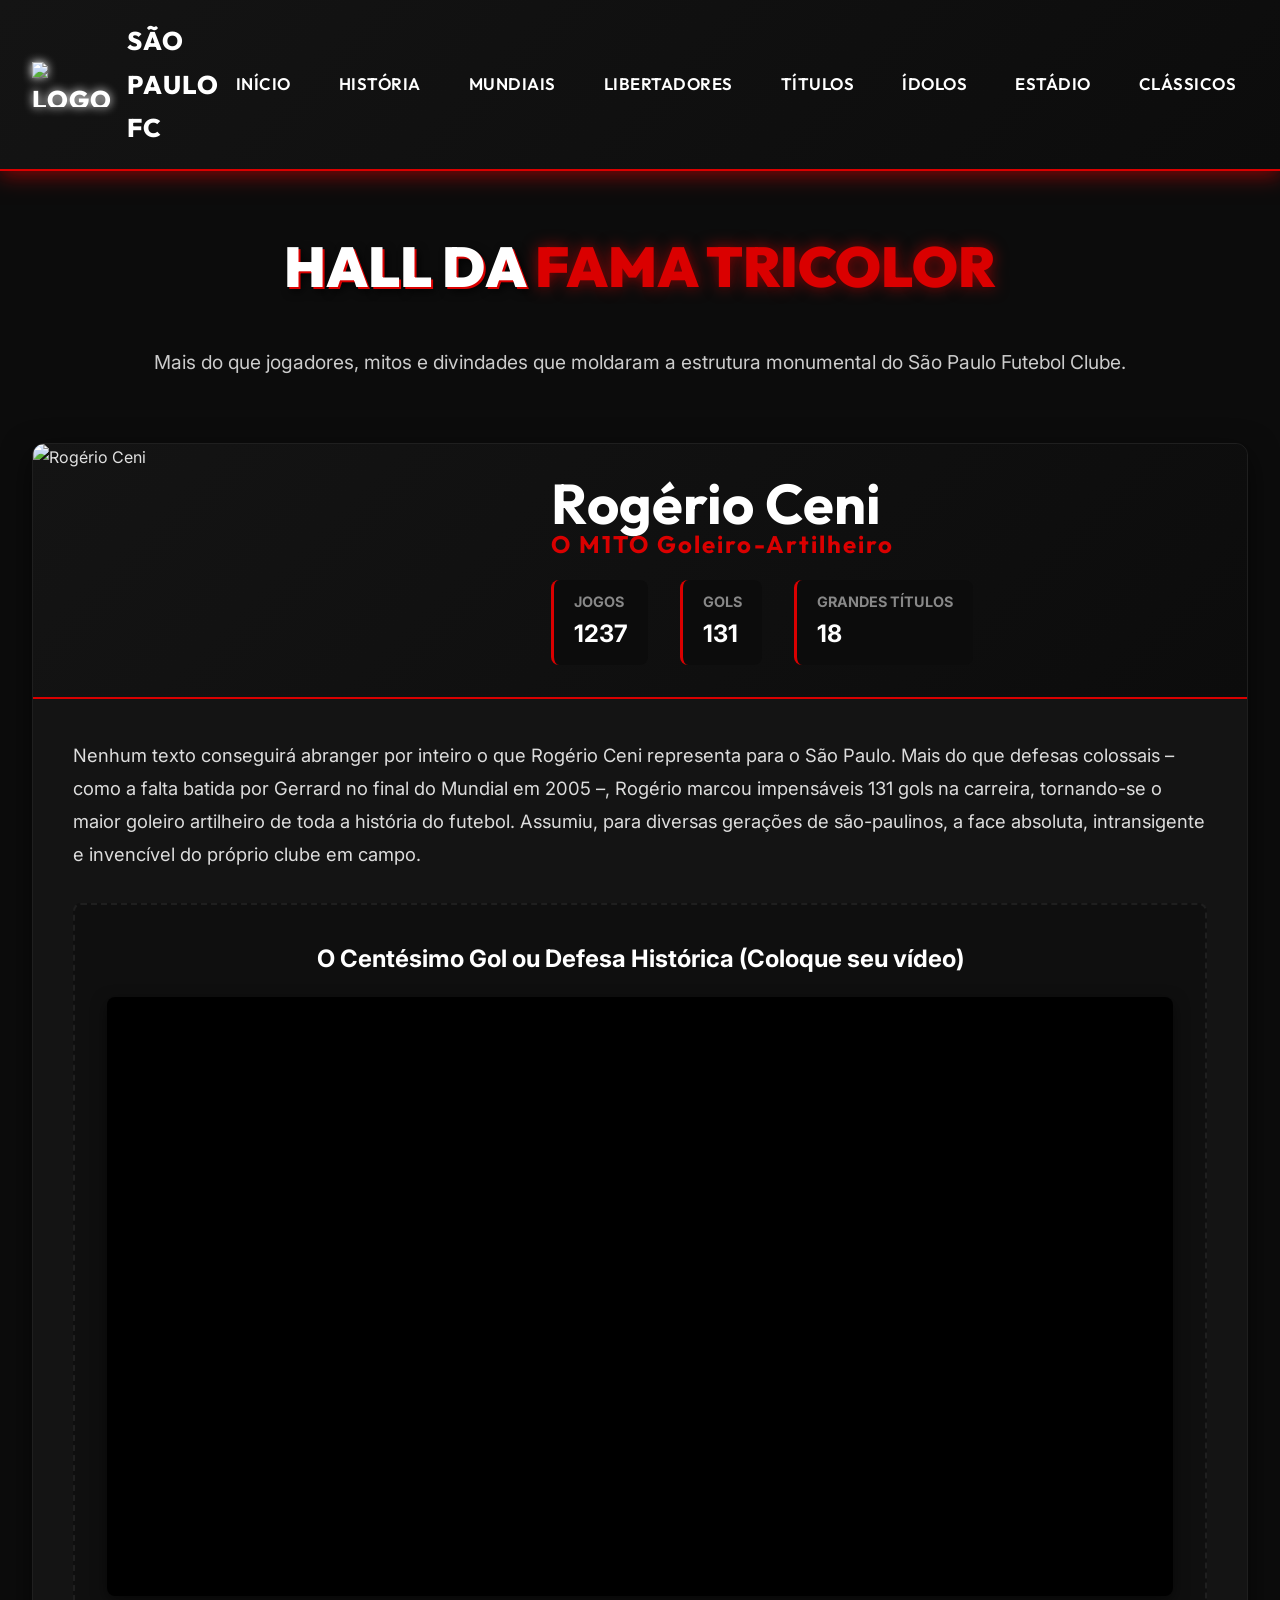
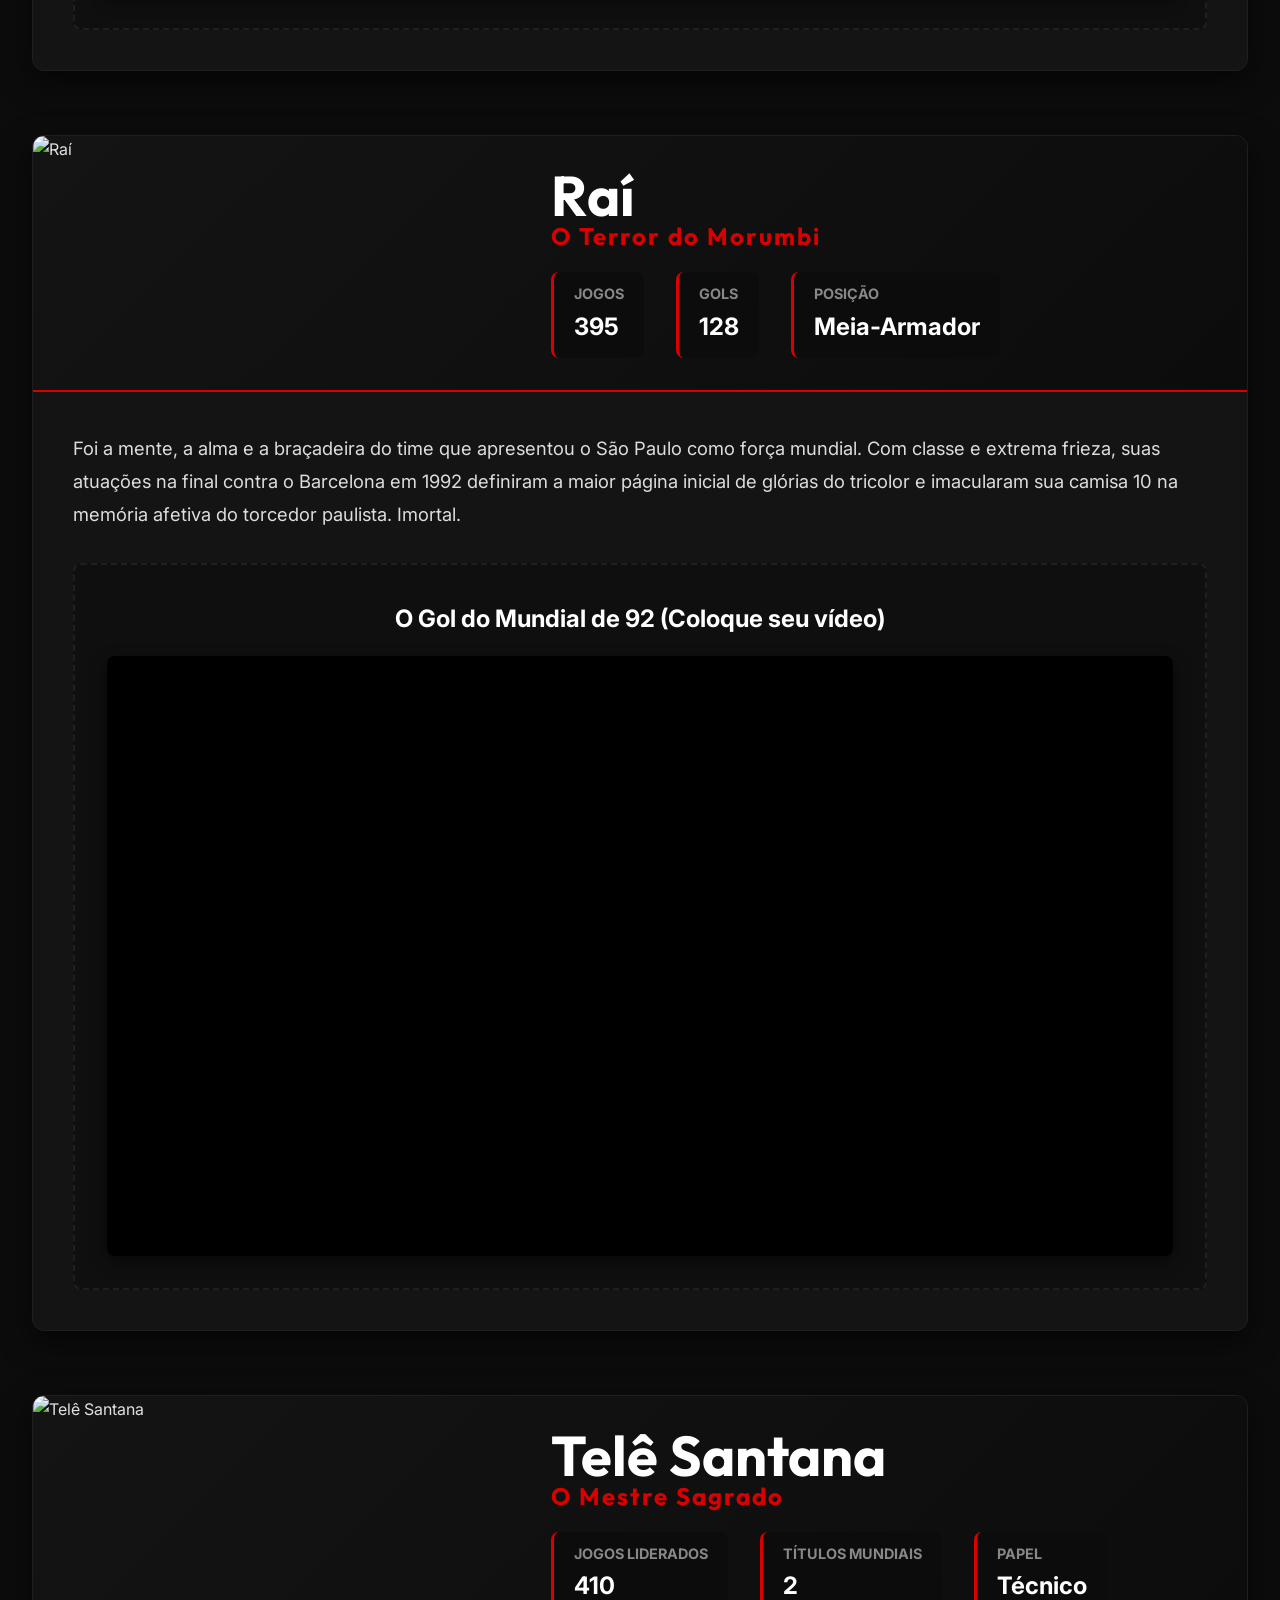
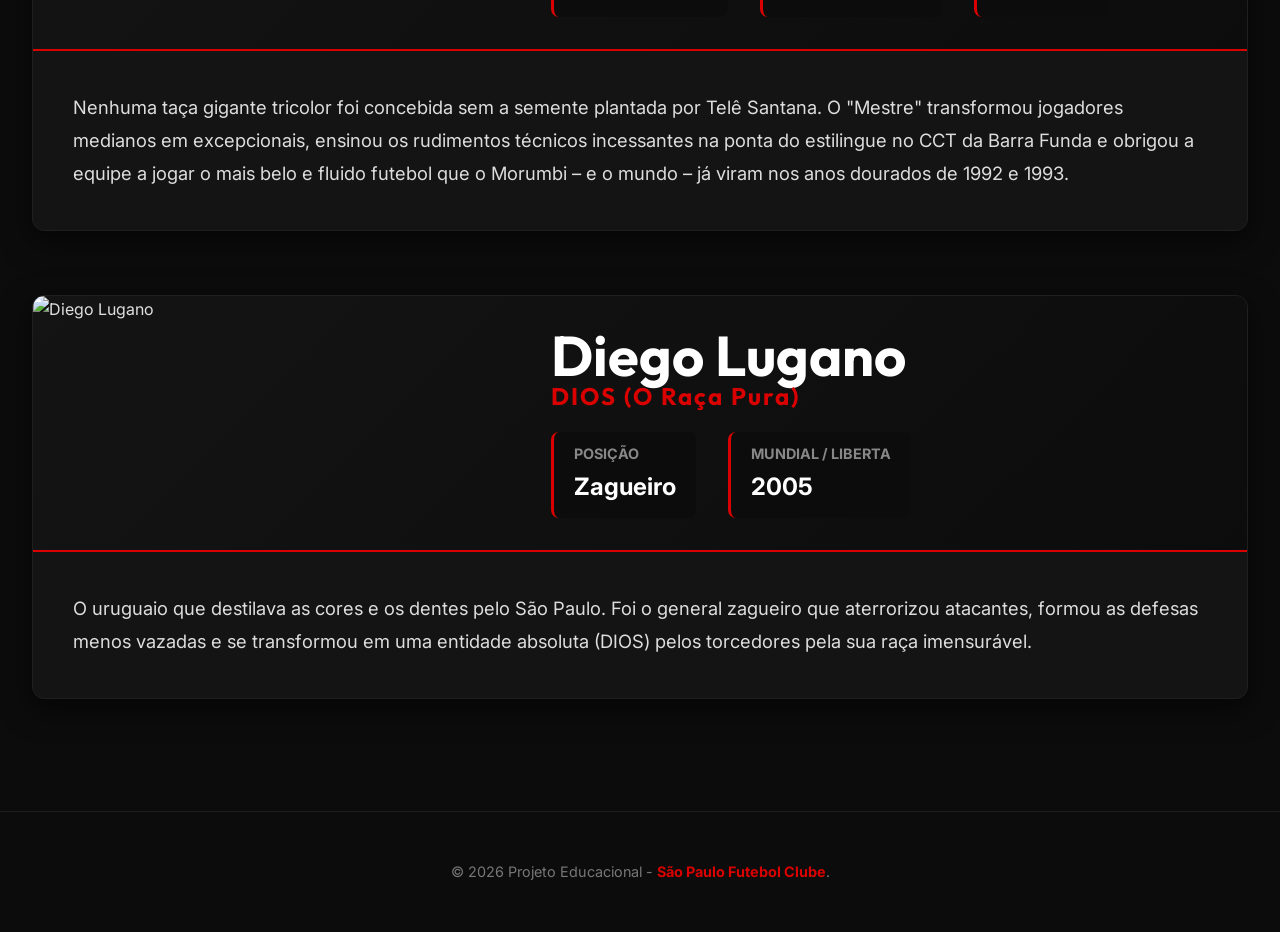
==== idolos.html @ 407df633 "são paulo" ====
<!DOCTYPE html>
<html lang="pt-BR">
<head>
    <meta charset="UTF-8">
    <meta name="viewport" content="width=device-width, initial-scale=1.0">
    <title>Ídolos - São Paulo FC</title>
    <link href="https://fonts.googleapis.com/css2?family=Outfit:wght@300;400;600;800;900&family=Inter:wght@400;500;700&display=swap" rel="stylesheet">
    <link rel="stylesheet" href="style.css">
    <style>
        .idol-profile { display: flex; flex-direction: column; background: var(--spfc-dark); border-radius: 12px; border: 1px solid var(--spfc-gray); overflow: hidden; margin-bottom: 4rem; box-shadow: 0 10px 30px rgba(0,0,0,0.6); }
        .idol-header { display: flex; flex-direction: column; background: linear-gradient(135deg, var(--spfc-dark) 0%, var(--spfc-black) 100%); border-bottom: 2px solid var(--spfc-red); }
        .idol-photo { width: 100%; height: 400px; object-fit: cover; object-position: top; }
        .idol-name-section { padding: 2rem; }
        .idol-name-section h2 { font-family: var(--font-heading); font-size: 3.5rem; color: var(--spfc-white); text-transform: uppercaseLine; line-height: 1; }
        .idol-name-section h2 span { color: var(--spfc-red); display: block; font-size: 1.5rem; letter-spacing: 2px; }
        .idol-stats { display: flex; gap: 2rem; margin-top: 1.5rem; }
        .stat-item { background: var(--spfc-black); padding: 10px 20px; border-radius: 8px; border-left: 3px solid var(--spfc-red); }
        .stat-item h4 { font-size: 0.9rem; color: #888; text-transform: uppercase; }
        .stat-item p { font-weight: bold; color: var(--spfc-white); font-size: 1.5rem; }
        .idol-bio { padding: 2.5rem; font-size: 1.15rem; color: #ddd; line-height: 1.8; }
        @media (min-width: 992px) { .idol-header { flex-direction: row; } .idol-photo { width: 40%; height: auto; } .idol-name-section { width: 60%; display: flex; flex-direction: column; justify-content: center; } }
    </style>
</head>
<body>

    <header>
        <div class="brand">
            <img src="https://upload.wikimedia.org/wikipedia/commons/4/4b/S%C3%A3o_Paulo_Futebol_Clube.png" alt="Logo SPFC">
            São Paulo FC
        </div>
        <button class="hamburger" id="hamburger">&#9776;</button>
        <nav>
            <ul class="nav-menu" id="nav-menu">
                <li><a href="index.html">Início</a></li>
                <li><a href="historia.html">História</a></li>
                <li><a href="mundiais.html">Mundiais</a></li>
                <li><a href="libertadores.html">Libertadores</a></li>
                <li><a href="titulos.html">Títulos</a></li>
                <li><a href="idolos.html">Ídolos</a></li>
                <li><a href="estadio.html">Estádio</a></li>
                <li><a href="classicos.html">Clássicos</a></li>
            </ul>
        </nav>
    </header>

    <main>
        <h1 class="page-title fade-in">Hall da <span>Fama Tricolor</span></h1>
        <p style="text-align:center; color:#ccc; margin-bottom:4rem; font-size:1.2rem;">Mais do que jogadores, mitos e divindades que moldaram a estrutura monumental do São Paulo Futebol Clube.</p>

        <!-- M1TO -->
        <section class="idol-profile fade-in">
            <div class="idol-header">
                <!-- Imagem do usuário -->
                <img class="idol-photo galeria-usuario" src="https://upload.wikimedia.org/wikipedia/commons/f/fb/Rogerio_ceni_2008.jpg" alt="Rogério Ceni">
                <div class="idol-name-section">
                    <h2>Rogério Ceni <span>O M1TO Goleiro-Artilheiro</span></h2>
                    <div class="idol-stats">
                        <div class="stat-item"><h4>Jogos</h4><p>1237</p></div>
                        <div class="stat-item"><h4>Gols</h4><p>131</p></div>
                        <div class="stat-item"><h4>Grandes Títulos</h4><p>18</p></div>
                    </div>
                </div>
            </div>
            <div class="idol-bio">
                <p>Nenhum texto conseguirá abranger por inteiro o que Rogério Ceni representa para o São Paulo. Mais do que defesas colossais – como a falta batida por Gerrard no final do Mundial em 2005 –, Rogério marcou impensáveis 131 gols na carreira, tornando-se o maior goleiro artilheiro de toda a história do futebol. Assumiu, para diversas gerações de são-paulinos, a face absoluta, intransigente e invencível do próprio clube em campo.</p>
                <div class="media-container" style="margin-top:2rem;">
                    <h4>O Centésimo Gol ou Defesa Histórica (Coloque seu vídeo)</h4>
                    <div class="video-wrapper">
                        <iframe src="https://www.youtube.com/embed/placeholder_ceni" allowfullscreen></iframe>
                    </div>
                </div>
            </div>
        </section>

        <!-- TERROR DO MORUMBI -->
        <section class="idol-profile fade-in">
            <div class="idol-header">
                <img class="idol-photo galeria-usuario" src="https://upload.wikimedia.org/wikipedia/commons/d/dd/Rai_Ribeiro.jpg" alt="Raí">
                <div class="idol-name-section">
                    <h2>Raí <span>O Terror do Morumbi</span></h2>
                    <div class="idol-stats">
                        <div class="stat-item"><h4>Jogos</h4><p>395</p></div>
                        <div class="stat-item"><h4>Gols</h4><p>128</p></div>
                        <div class="stat-item"><h4>Posição</h4><p>Meia-Armador</p></div>
                    </div>
                </div>
            </div>
            <div class="idol-bio">
                <p>Foi a mente, a alma e a braçadeira do time que apresentou o São Paulo como força mundial. Com classe e extrema frieza, suas atuações na final contra o Barcelona em 1992 definiram a maior página inicial de glórias do tricolor e imacularam sua camisa 10 na memória afetiva do torcedor paulista. Imortal.</p>
                <div class="media-container" style="margin-top:2rem;">
                    <h4>O Gol do Mundial de 92 (Coloque seu vídeo)</h4>
                    <div class="video-wrapper">
                        <iframe src="https://www.youtube.com/embed/placeholder_rai" allowfullscreen></iframe>
                    </div>
                </div>
            </div>
        </section>

        <!-- O MESTRE -->
        <section class="idol-profile fade-in">
            <div class="idol-header">
                <img class="idol-photo galeria-usuario" src="https://images.unsplash.com/photo-1544605553-6258079a0db1?auto=format&fit=crop&q=80&w=800" alt="Telê Santana">
                <div class="idol-name-section">
                    <h2>Telê Santana <span>O Mestre Sagrado</span></h2>
                    <div class="idol-stats">
                        <div class="stat-item"><h4>Jogos Liderados</h4><p>410</p></div>
                        <div class="stat-item"><h4>Títulos Mundiais</h4><p>2</p></div>
                        <div class="stat-item"><h4>Papel</h4><p>Técnico</p></div>
                    </div>
                </div>
            </div>
            <div class="idol-bio">
                <p>Nenhuma taça gigante tricolor foi concebida sem a semente plantada por Telê Santana. O "Mestre" transformou jogadores medianos em excepcionais, ensinou os rudimentos técnicos incessantes na ponta do estilingue no CCT da Barra Funda e obrigou a equipe a jogar o mais belo e fluido futebol que o Morumbi – e o mundo – já viram nos anos dourados de 1992 e 1993.</p>
            </div>
        </section>

        <!-- LUGANO -->
        <section class="idol-profile fade-in">
            <div class="idol-header">
                <!-- Imagem do usuário -->
                <img class="idol-photo galeria-usuario" src="https://images.unsplash.com/photo-1508344928928-7165b67de128?auto=format&fit=crop&q=80&w=800" alt="Diego Lugano">
                <div class="idol-name-section">
                    <h2>Diego Lugano <span>DIOS (O Raça Pura)</span></h2>
                    <div class="idol-stats">
                        <div class="stat-item"><h4>Posição</h4><p>Zagueiro</p></div>
                        <div class="stat-item"><h4>Mundial / Liberta</h4><p>2005</p></div>
                    </div>
                </div>
            </div>
            <div class="idol-bio">
                <p>O uruguaio que destilava as cores e os dentes pelo São Paulo. Foi o general zagueiro que aterrorizou atacantes, formou as defesas menos vazadas e se transformou em uma entidade absoluta (DIOS) pelos torcedores pela sua raça imensurável.</p>
            </div>
        </section>

    </main>

    <button id="backToTop">&#8679;</button>

    <footer>
        <p>&copy; 2026 Projeto Educacional - <span>São Paulo Futebol Clube</span>.</p>
    </footer>

    <script src="script.js"></script>
</body>
</html>
---- style.css ----
/* -------------------------------------------
   NOVO DESIGN PREMIUM (DARK MODE / RED) 
   SÃO PAULO FC 
------------------------------------------- */

@import url('https://fonts.googleapis.com/css2?family=Outfit:wght@300;400;600;800;900&family=Inter:wght@400;500;700&display=swap');

:root {
  --spfc-red: #da0000;
  --spfc-red-glow: rgba(218, 0, 0, 0.6);
  --spfc-red-light: #ff4d4d;
  --spfc-black: #0c0c0c;
  --spfc-dark: #141414;
  --spfc-gray: #1f1f1f;
  --spfc-white: #ffffff;
  --spfc-text: #e0e0e0;
  --font-heading: 'Outfit', sans-serif;
  --font-body: 'Inter', sans-serif;
  --transition-fast: 0.2s ease;
  --transition-normal: 0.4s ease-in-out;
}

* {
  margin: 0;
  padding: 0;
  box-sizing: border-box;
}

body {
  font-family: var(--font-body);
  color: var(--spfc-text);
  background-color: var(--spfc-black);
  line-height: 1.7;
  overflow-x: hidden;
  display: flex;
  flex-direction: column;
  min-height: 100vh;
}

/* Scrollbar do navegador */
::-webkit-scrollbar {
  width: 10px;
}

::-webkit-scrollbar-track {
  background: var(--spfc-black);
}

::-webkit-scrollbar-thumb {
  background: var(--spfc-red);
  border-radius: 5px;
}

/* ================= HEADER ================= */
header {
  background: linear-gradient(135deg, var(--spfc-dark) 0%, var(--spfc-black) 100%);
  color: var(--spfc-white);
  padding: 1.2rem 2rem;
  position: sticky;
  top: 0;
  z-index: 1000;
  border-bottom: 2px solid var(--spfc-red);
  display: flex;
  justify-content: space-between;
  align-items: center;
  box-shadow: 0 4px 20px var(--spfc-red-glow);
}

.brand {
  font-family: var(--font-heading);
  font-size: 1.6rem;
  font-weight: 800;
  text-transform: uppercase;
  letter-spacing: 1px;
  display: flex;
  align-items: center;
  gap: 12px;
}

.brand img {
  height: 45px;
  filter: drop-shadow(0 0 5px var(--spfc-white));
}

/* Navigation */
.nav-menu {
  display: flex;
  list-style: none;
  gap: 1.5rem;
}

.nav-menu li a {
  color: var(--spfc-white);
  text-decoration: none;
  font-family: var(--font-heading);
  font-weight: 600;
  font-size: 1.05rem;
  text-transform: uppercase;
  letter-spacing: 0.5px;
  padding: 8px 12px;
  border-radius: 4px;
  transition: all var(--transition-fast);
}

.nav-menu li a:hover {
  background-color: var(--spfc-red);
  color: var(--spfc-white);
  box-shadow: 0 0 10px var(--spfc-red-glow);
}

/* Hamburger Menu Mobile */
.hamburger {
  display: none;
  background: transparent;
  border: 1px solid var(--spfc-red);
  color: var(--spfc-red);
  border-radius: 4px;
  padding: 5px 10px;
  font-size: 1.8rem;
  cursor: pointer;
  transition: all 0.3s;
}

.hamburger:hover {
  background: var(--spfc-red);
  color: var(--spfc-white);
}

/* ================= ESTRUTURA MAIN ================= */
main {
  flex: 1;
  padding: 3rem 2rem;
  max-width: 1400px;
  margin: 0 auto;
  width: 100%;
}

.page-title {
  font-family: var(--font-heading);
  font-size: 3.5rem;
  font-weight: 900;
  text-align: center;
  text-transform: uppercase;
  margin-bottom: 2rem;
  color: var(--spfc-white);
  text-shadow: 2px 2px 0px var(--spfc-red), 4px 4px 10px rgba(0, 0, 0, 0.8);
}

.page-title span {
  color: var(--spfc-red);
  text-shadow: 0 0 15px var(--spfc-red-glow);
}

/* ================= HEADER HERO (INÍCIO) ================= */
.hero {
  position: relative;
  height: 75vh;
  min-height: 500px;
  background: url('https://images.unsplash.com/photo-1518605368461-1ee12db338cc?auto=format&fit=crop&q=80&w=2000') center/cover no-repeat;
  display: flex;
  align-items: center;
  justify-content: center;
  text-align: center;
  border-radius: 12px;
  overflow: hidden;
  margin-bottom: 4rem;
  border: 2px solid var(--spfc-red);
  box-shadow: 0 0 30px rgba(218, 0, 0, 0.4);
}

.hero::before {
  content: '';
  position: absolute;
  inset: 0;
  background: linear-gradient(180deg, rgba(12, 12, 12, 0.3) 0%, rgba(12, 12, 12, 0.9) 100%);
  z-index: 1;
}

.hero-content {
  position: relative;
  z-index: 2;
  padding: 2rem;
}

.hero h1 {
  font-family: var(--font-heading);
  font-size: 5rem;
  font-weight: 900;
  text-transform: uppercase;
  letter-spacing: 3px;
  color: var(--spfc-white);
  line-height: 1.1;
  text-shadow: 3px 3px 0 var(--spfc-red), 0 0 20px var(--spfc-red-glow);
  margin-bottom: 1rem;
}

.hero p {
  font-size: 1.8rem;
  font-weight: 300;
  color: var(--spfc-text);
  margin-bottom: 2rem;
}

/* Botões Modernos */
.btn-red {
  display: inline-block;
  background: var(--spfc-red);
  color: var(--spfc-white);
  text-decoration: none;
  font-family: var(--font-heading);
  font-weight: 700;
  font-size: 1.2rem;
  padding: 12px 30px;
  border-radius: 30px;
  text-transform: uppercase;
  transition: all var(--transition-fast);
  border: 2px solid transparent;
  cursor: pointer;
}

.btn-red:hover {
  background: transparent;
  color: var(--spfc-red-light);
  border-color: var(--spfc-red-light);
  box-shadow: 0 0 20px var(--spfc-red-glow);
  transform: translateY(-3px);
}

/* ================= GRID DE CARDS PREMIUM ================= */
.grid {
  display: grid;
  grid-template-columns: repeat(auto-fill, minmax(320px, 1fr));
  gap: 2.5rem;
  margin-top: 2rem;
}

.card {
  background: var(--spfc-dark);
  border: 1px solid var(--spfc-gray);
  border-radius: 12px;
  overflow: hidden;
  position: relative;
  transition: transform var(--transition-normal), box-shadow var(--transition-normal), border-color var(--transition-normal);
}

.card::before {
  content: '';
  position: absolute;
  top: 0;
  left: 0;
  right: 0;
  height: 4px;
  background: var(--spfc-red);
  transform: scaleX(0);
  transform-origin: left;
  transition: transform var(--transition-normal);
  z-index: 10;
}

.card:hover {
  transform: translateY(-10px);
  border-color: var(--spfc-red);
  box-shadow: 0 15px 30px rgba(218, 0, 0, 0.2);
}

.card:hover::before {
  transform: scaleX(1);
}

.card-img-container {
  height: 250px;
  overflow: hidden;
}

.card img {
  width: 100%;
  height: 100%;
  object-fit: cover;
  opacity: 0.8;
  transition: opacity 0.5s, transform 0.8s ease;
}

.card:hover img {
  opacity: 1;
  transform: scale(1.08);
}

.card-content {
  padding: 1.8rem;
}

.card-content h3 {
  font-family: var(--font-heading);
  font-size: 1.8rem;
  color: var(--spfc-white);
  margin-bottom: 0.8rem;
}

.card-content p {
  color: #b3b3b3;
  font-size: 1.05rem;
}

/* ================= TEXTOS E SEÇÕES ================= */
.content-section {
  display: flex;
  flex-direction: column;
  gap: 3rem;
  margin-bottom: 5rem;
  background: var(--spfc-dark);
  padding: 3rem;
  border-radius: 12px;
  border-left: 5px solid var(--spfc-red);
}

.content-section img {
  width: 100%;
  border-radius: 8px;
  max-height: 450px;
  object-fit: cover;
  box-shadow: 0 10px 20px rgba(0, 0, 0, 0.5);
  border: 1px solid var(--spfc-gray);
}

.content-info h2 {
  font-family: var(--font-heading);
  font-size: 2.5rem;
  color: var(--spfc-white);
  margin-bottom: 1.5rem;
  text-transform: uppercase;
}

.content-info h2 span {
  color: var(--spfc-red);
}

.content-info p {
  margin-bottom: 1.2rem;
  font-size: 1.15rem;
  color: #c4c4c4;
}

/* ================= LINHA DO TEMPO (HISTORIA.HTML) ================= */
.timeline {
  position: relative;
  max-width: 1200px;
  margin: 4rem auto;
}

.timeline::after {
  content: '';
  position: absolute;
  width: 4px;
  background-color: var(--spfc-red);
  top: 0;
  bottom: 0;
  left: 50%;
  margin-left: -2px;
  border-radius: 2px;
}

.timeline-item {
  padding: 10px 40px;
  position: relative;
  background-color: inherit;
  width: 50%;
}

.timeline-item::after {
  content: '';
  position: absolute;
  width: 20px;
  height: 20px;
  right: -10px;
  background-color: var(--spfc-black);
  border: 4px solid var(--spfc-red);
  top: 30px;
  border-radius: 50%;
  z-index: 1;
  box-shadow: 0 0 10px var(--spfc-red-glow);
}

.timeline-left {
  left: 0;
}

.timeline-right {
  left: 50%;
}

.timeline-right::after {
  left: -10px;
}

.timeline-content {
  padding: 2rem;
  background-color: var(--spfc-dark);
  position: relative;
  border-radius: 8px;
  border: 1px solid var(--spfc-gray);
  box-shadow: 0 5px 15px rgba(0, 0, 0, 0.5);
  transition: transform var(--transition-fast);
}

.timeline-content:hover {
  transform: translateY(-5px);
  border-color: var(--spfc-red);
}

.timeline-content h3 {
  font-family: var(--font-heading);
  font-size: 2rem;
  color: var(--spfc-red);
  margin-bottom: 10px;
}

.timeline-content p {
  color: #ccc;
}

/* ================= SEÇÃO DE CAMPANHAS E ESCALAÇÕES ================= */
.campaign-section {
  background: var(--spfc-dark);
  border-radius: 12px;
  border-top: 5px solid var(--spfc-red);
  padding: 3rem;
  margin-bottom: 4rem;
  box-shadow: 0 10px 30px rgba(0, 0, 0, 0.8);
}

.campaign-header {
  text-align: center;
  margin-bottom: 3rem;
}

.campaign-header h2 {
  font-family: var(--font-heading);
  font-size: 3.5rem;
  color: var(--spfc-white);
  text-transform: uppercase;
}

.campaign-header .year {
  color: var(--spfc-red);
  font-size: 4rem;
  font-weight: 900;
  display: block;
  text-shadow: 0 0 15px var(--spfc-red-glow);
}

.match-details {
  background: var(--spfc-black);
  padding: 2rem;
  border-radius: 8px;
  border-left: 4px solid var(--spfc-red);
  margin-bottom: 2rem;
}

.match-details h4 {
  color: var(--spfc-white);
  font-size: 1.5rem;
  margin-bottom: 1rem;
}

.match-details ul {
  list-style: none;
}

.match-details ul li {
  color: #ccc;
  margin-bottom: 0.5rem;
  font-size: 1.1rem;
}

.match-details ul li strong {
  color: var(--spfc-white);
}

/* Campo Posições / Escalação */
.lineup-container {
  margin-top: 3rem;
  text-align: center;
}

.lineup-container h4 {
  font-family: var(--font-heading);
  font-size: 3rem;
  color: var(--spfc-red);
  margin-bottom: 1.5rem;
}

.lineup-grid {
  display: flex;
  flex-wrap: wrap;
  justify-content: center;
  gap: 1.5rem;
}

.player-card {
  background: var(--spfc-black);
  border: 1px solid var(--spfc-gray);
  padding: 1rem;
  border-radius: 8px;
  width: 140px;
  text-align: center;
  transition: border-color var(--transition-fast);
}

.player-card:hover {
  border-color: var(--spfc-red);
}

.player-card img {
  width: 80px;
  height: 80px;
  border-radius: 50%;
  object-fit: cover;
  border: 3px solid var(--spfc-red);
  margin-bottom: 10px;
}

.player-card .name {
  color: var(--spfc-white);
  font-weight: bold;
  font-size: 0.95rem;
}

.player-card .position {
  color: #888;
  font-size: 0.8rem;
  text-transform: uppercase;
}

/* Área de Mídia (Vídeos) */
.media-container {
  margin-top: 3rem;
  border: 2px dashed var(--spfc-gray);
  padding: 2rem;
  text-align: center;
  border-radius: 8px;
  background: #0f0f0f;
}

.media-container h4 {
  color: var(--spfc-white);
  margin-bottom: 1rem;
  font-size: 1.5rem;
}

.media-placeholder {
  color: #666;
  font-size: 1.1rem;
  margin-bottom: 1rem;
}

.video-wrapper {
  position: relative;
  padding-bottom: 56.25%;
  /* Proporção 16:9 */
  height: 0;
  overflow: hidden;
  border-radius: 8px;
  box-shadow: 0 5px 15px rgba(0, 0, 0, 0.5);
  margin-top: 1rem;
  background: #000;
}

.video-wrapper iframe,
.video-wrapper video {
  position: absolute;
  top: 0;
  left: 0;
  width: 100%;
  height: 100%;
  border: none;
}

/* ================= COMPONENTES ================= */
.fade-in {
  opacity: 0;
  transform: translateY(40px);
  transition: opacity 0.8s ease-out, transform 0.8s ease-out;
}

.fade-in.visible {
  opacity: 1;
  transform: translateY(0);
}

#backToTop {
  position: fixed;
  bottom: 30px;
  right: 30px;
  background-color: var(--spfc-red);
  color: var(--spfc-white);
  border: none;
  border-radius: 50%;
  width: 60px;
  height: 60px;
  font-size: 1.8rem;
  cursor: pointer;
  box-shadow: 0 5px 15px rgba(218, 0, 0, 0.4);
  opacity: 0;
  visibility: hidden;
  transition: all var(--transition-normal);
  z-index: 999;
}

#backToTop.show {
  opacity: 1;
  visibility: visible;
}

#backToTop:hover {
  transform: translateY(-5px);
  background-color: var(--spfc-red-light);
  box-shadow: 0 10px 25px rgba(218, 0, 0, 0.6);
}

/* ================= FOOTER ================= */
footer {
  background-color: var(--spfc-black);
  color: #777;
  text-align: center;
  padding: 3rem 1rem;
  margin-top: auto;
  border-top: 1px solid var(--spfc-gray);
  font-size: 0.9rem;
}

footer span {
  color: var(--spfc-red);
  font-weight: bold;
}

/* ================= RESPONSIVO ================= */
@media (min-width: 992px) {
  .content-section {
    flex-direction: row;
    align-items: center;
  }

  .content-section>* {
    flex: 1;
  }

  .content-section.reverse {
    flex-direction: row-reverse;
  }
}

@media (max-width: 768px) {
  .hamburger {
    display: block;
  }

  .nav-menu {
    position: fixed;
    top: 73px;
    left: -100%;
    width: 100%;
    height: calc(100vh - 73px);
    background-color: rgba(12, 12, 12, 0.98);
    flex-direction: column;
    align-items: center;
    justify-content: center;
    transition: left 0.4s ease;
    border-top: 1px solid var(--spfc-red);
  }

  .nav-menu.active {
    left: 0;
  }

  .nav-menu li a {
    font-size: 2rem;
  }

  .hero h1 {
    font-size: 3rem;
  }

  .timeline::after {
    left: 31px;
  }

  .timeline-item {
    width: 100%;
    padding-left: 70px;
    padding-right: 25px;
  }

  .timeline-left::after,
  .timeline-right::after {
    left: 21px;
  }

  .timeline-left {
    left: 0;
  }
}
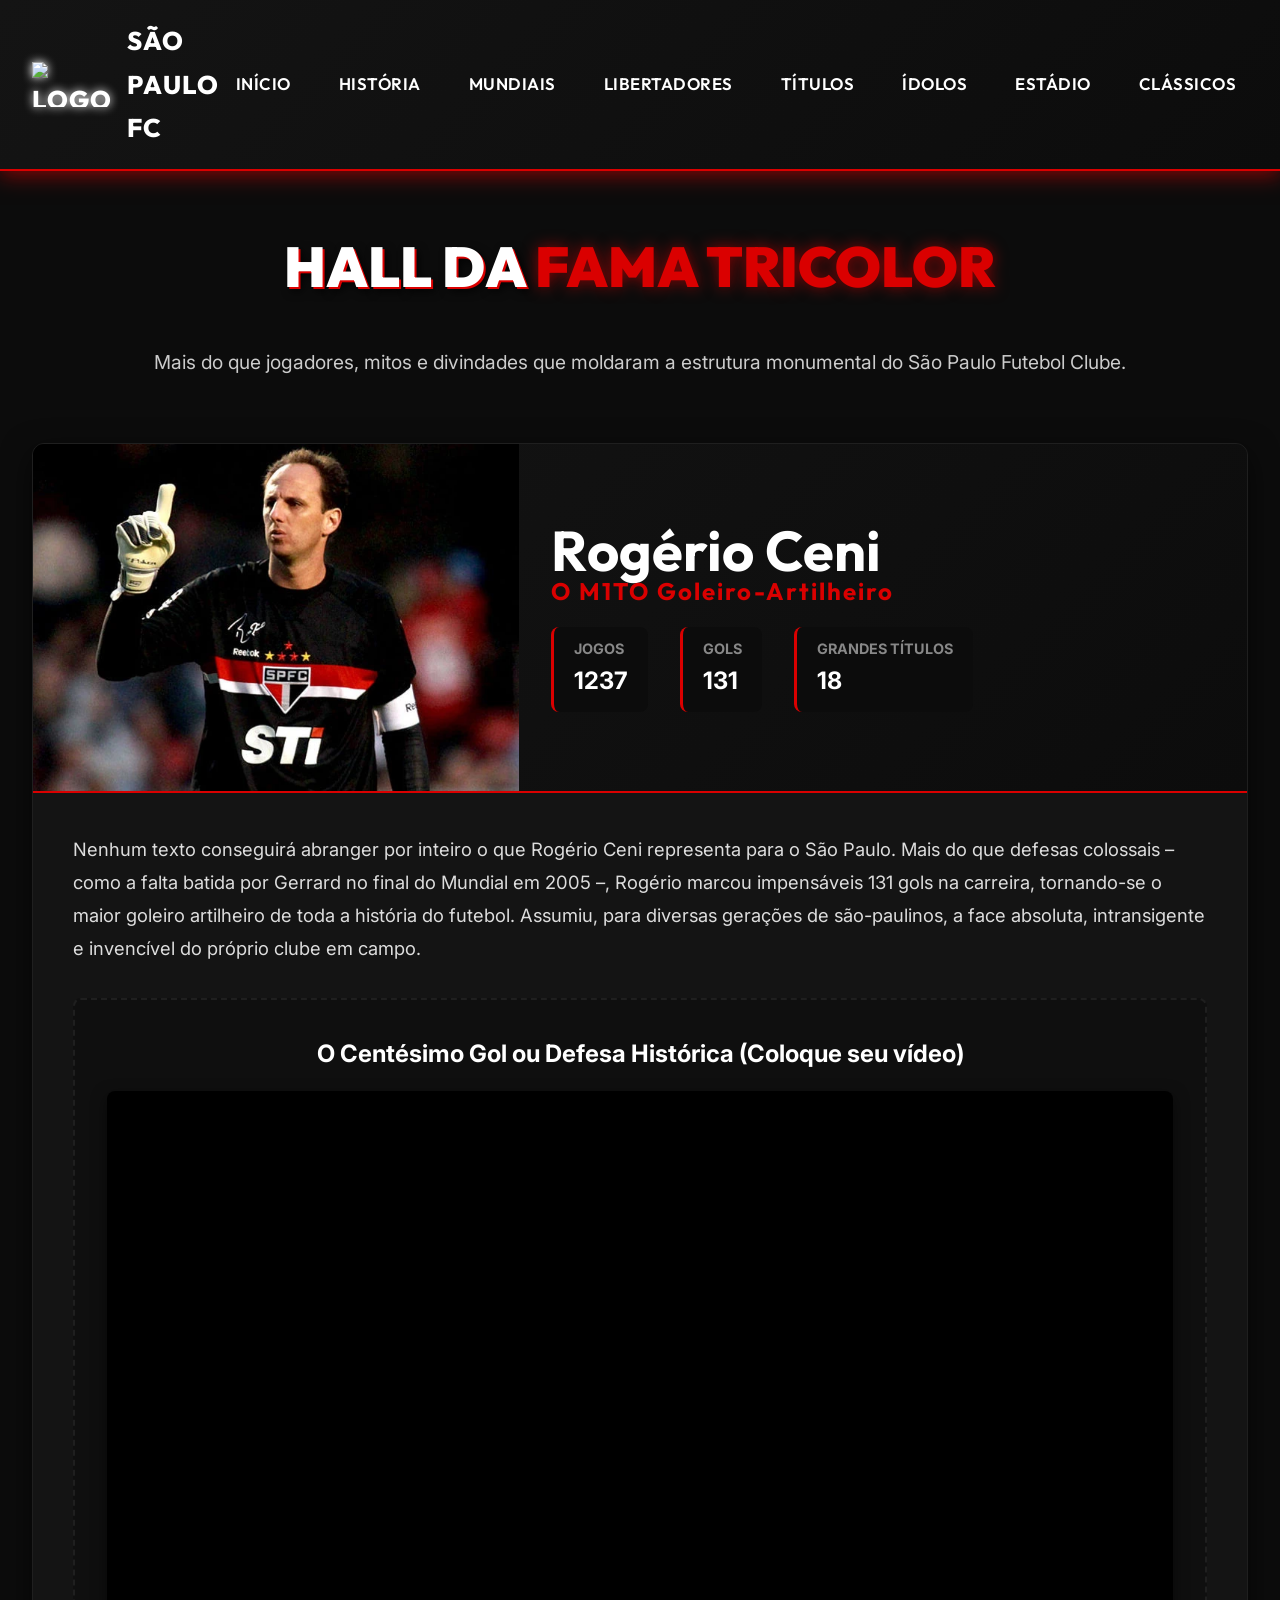
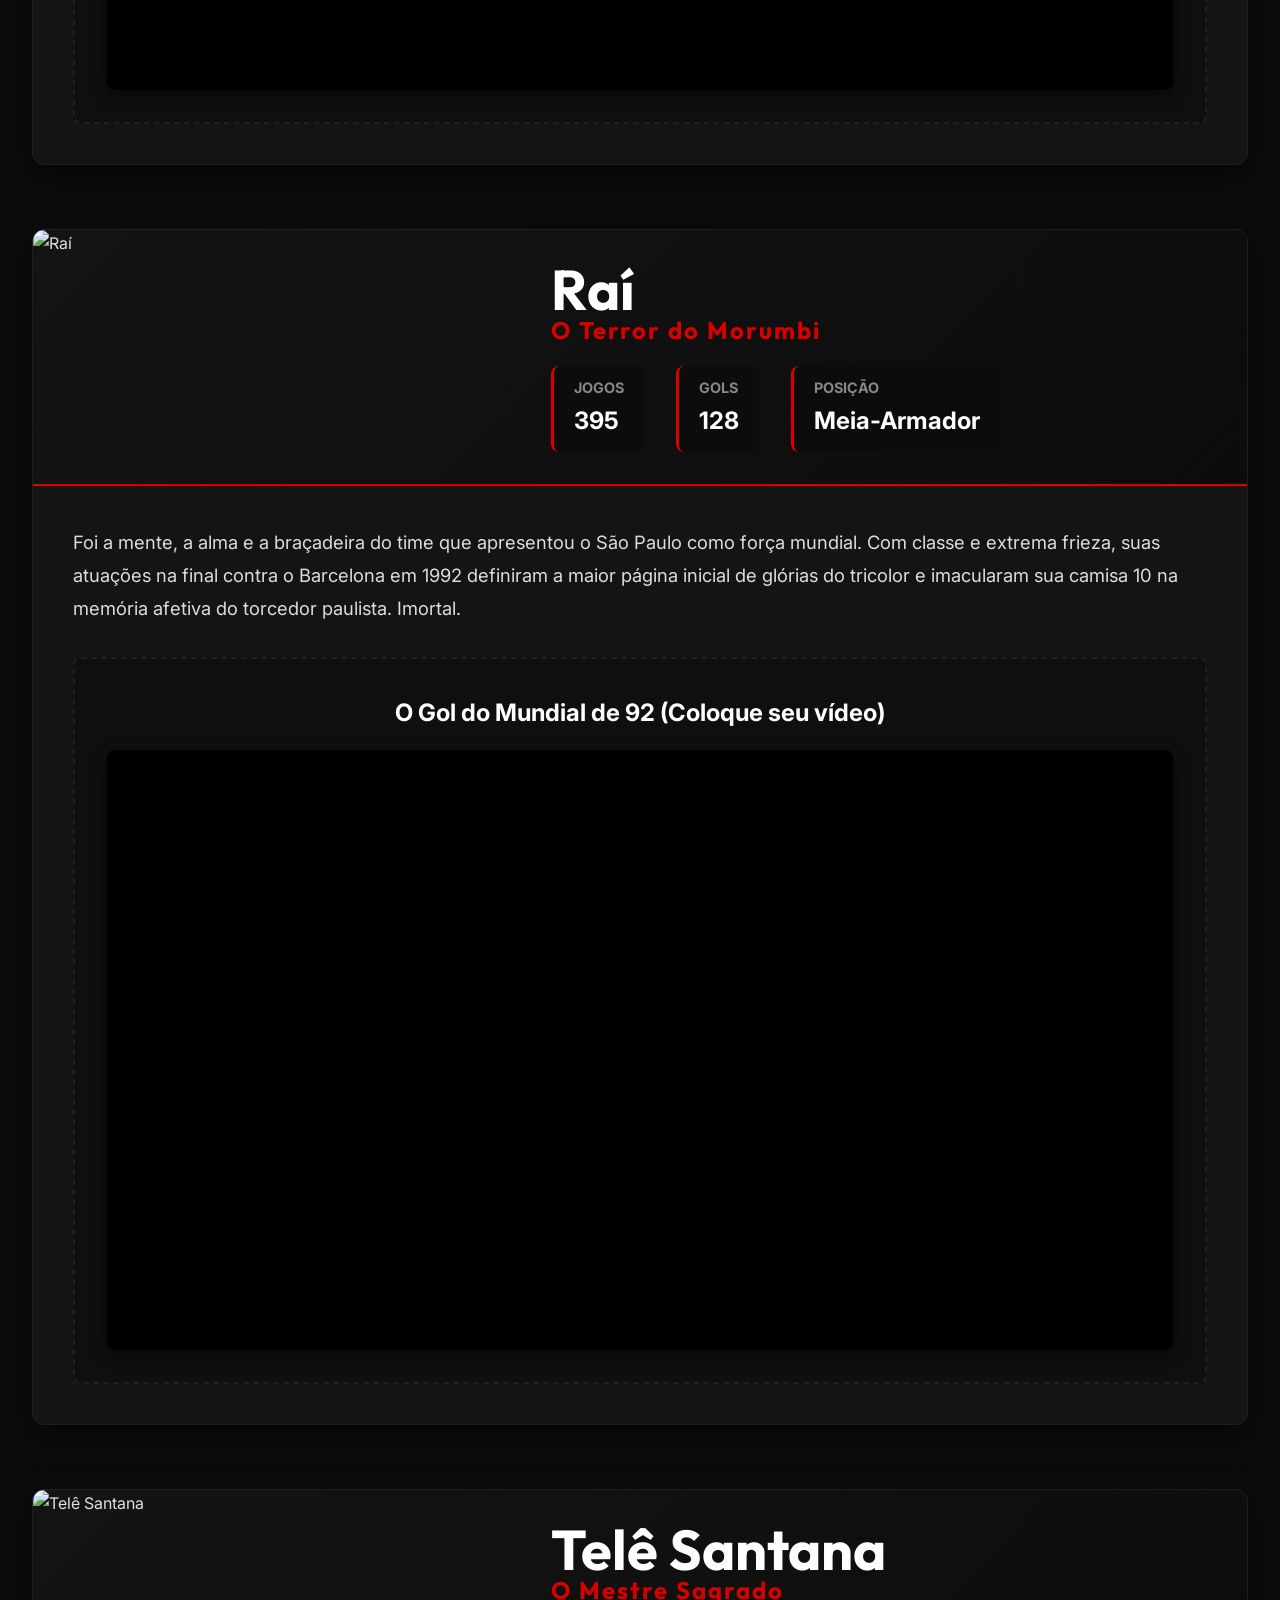
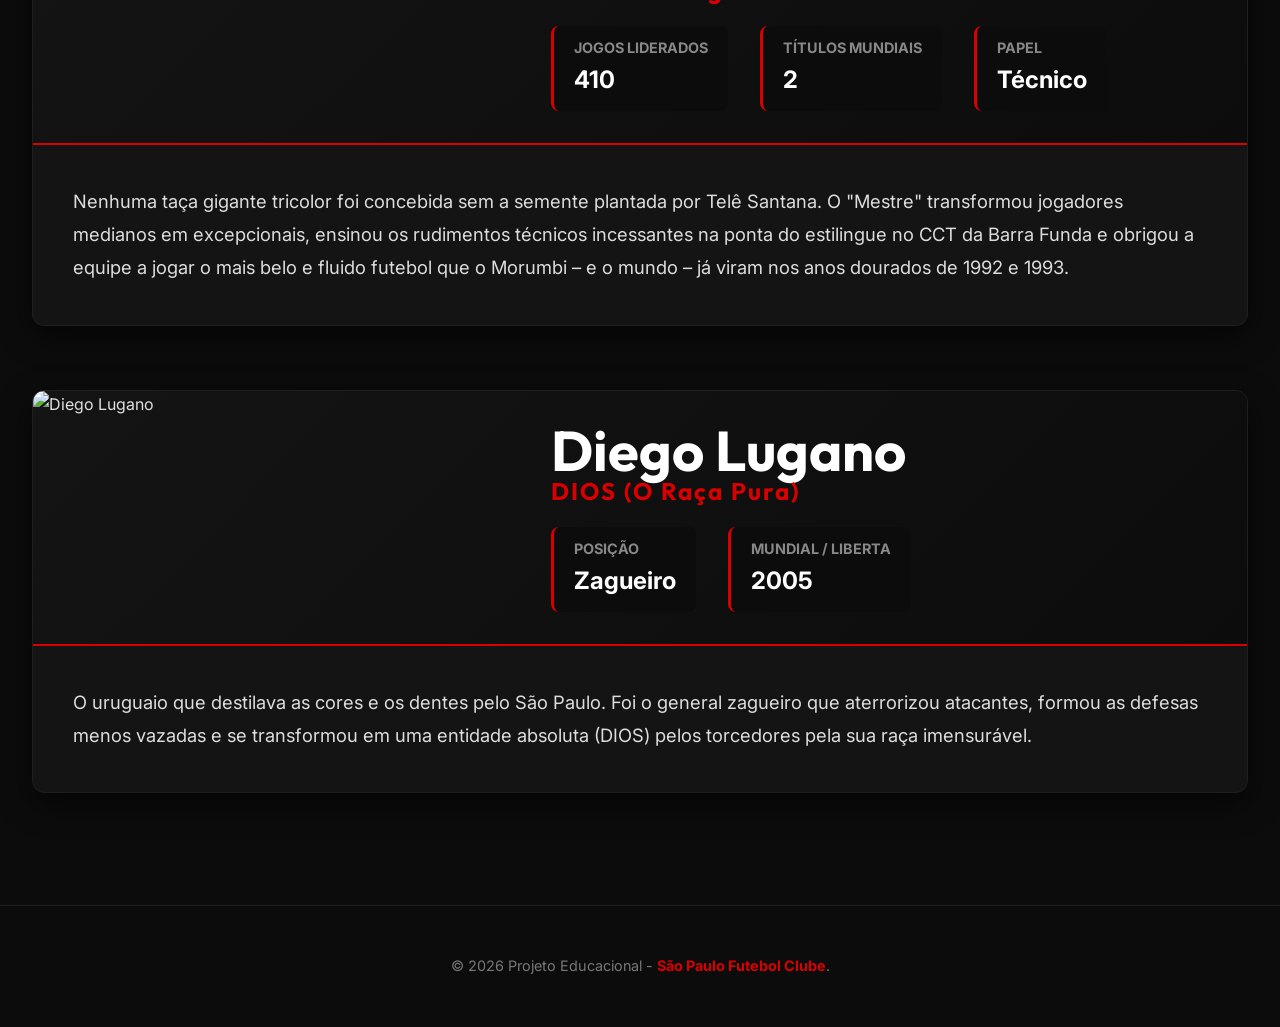
==== commit 618e0cba: "teste" ====
--- a/idolos.html
+++ b/idolos.html
@@ -51,7 +51,7 @@
         <section class="idol-profile fade-in">
             <div class="idol-header">
                 <!-- Imagem do usuário -->
-                <img class="idol-photo galeria-usuario" src="https://upload.wikimedia.org/wikipedia/commons/f/fb/Rogerio_ceni_2008.jpg" alt="Rogério Ceni">
+                <img class="idol-photo galeria-usuario" src="img/Rogerio-Ceni.webp" alt="Rogério Ceni">
                 <div class="idol-name-section">
                     <h2>Rogério Ceni <span>O M1TO Goleiro-Artilheiro</span></h2>
                     <div class="idol-stats">
@@ -75,7 +75,7 @@
         <!-- TERROR DO MORUMBI -->
         <section class="idol-profile fade-in">
             <div class="idol-header">
-                <img class="idol-photo galeria-usuario" src="https://upload.wikimedia.org/wikipedia/commons/d/dd/Rai_Ribeiro.jpg" alt="Raí">
+                <img class="idol-photo galeria-usuario" src="img/rai.jpg" alt="Raí">
                 <div class="idol-name-section">
                     <h2>Raí <span>O Terror do Morumbi</span></h2>
                     <div class="idol-stats">
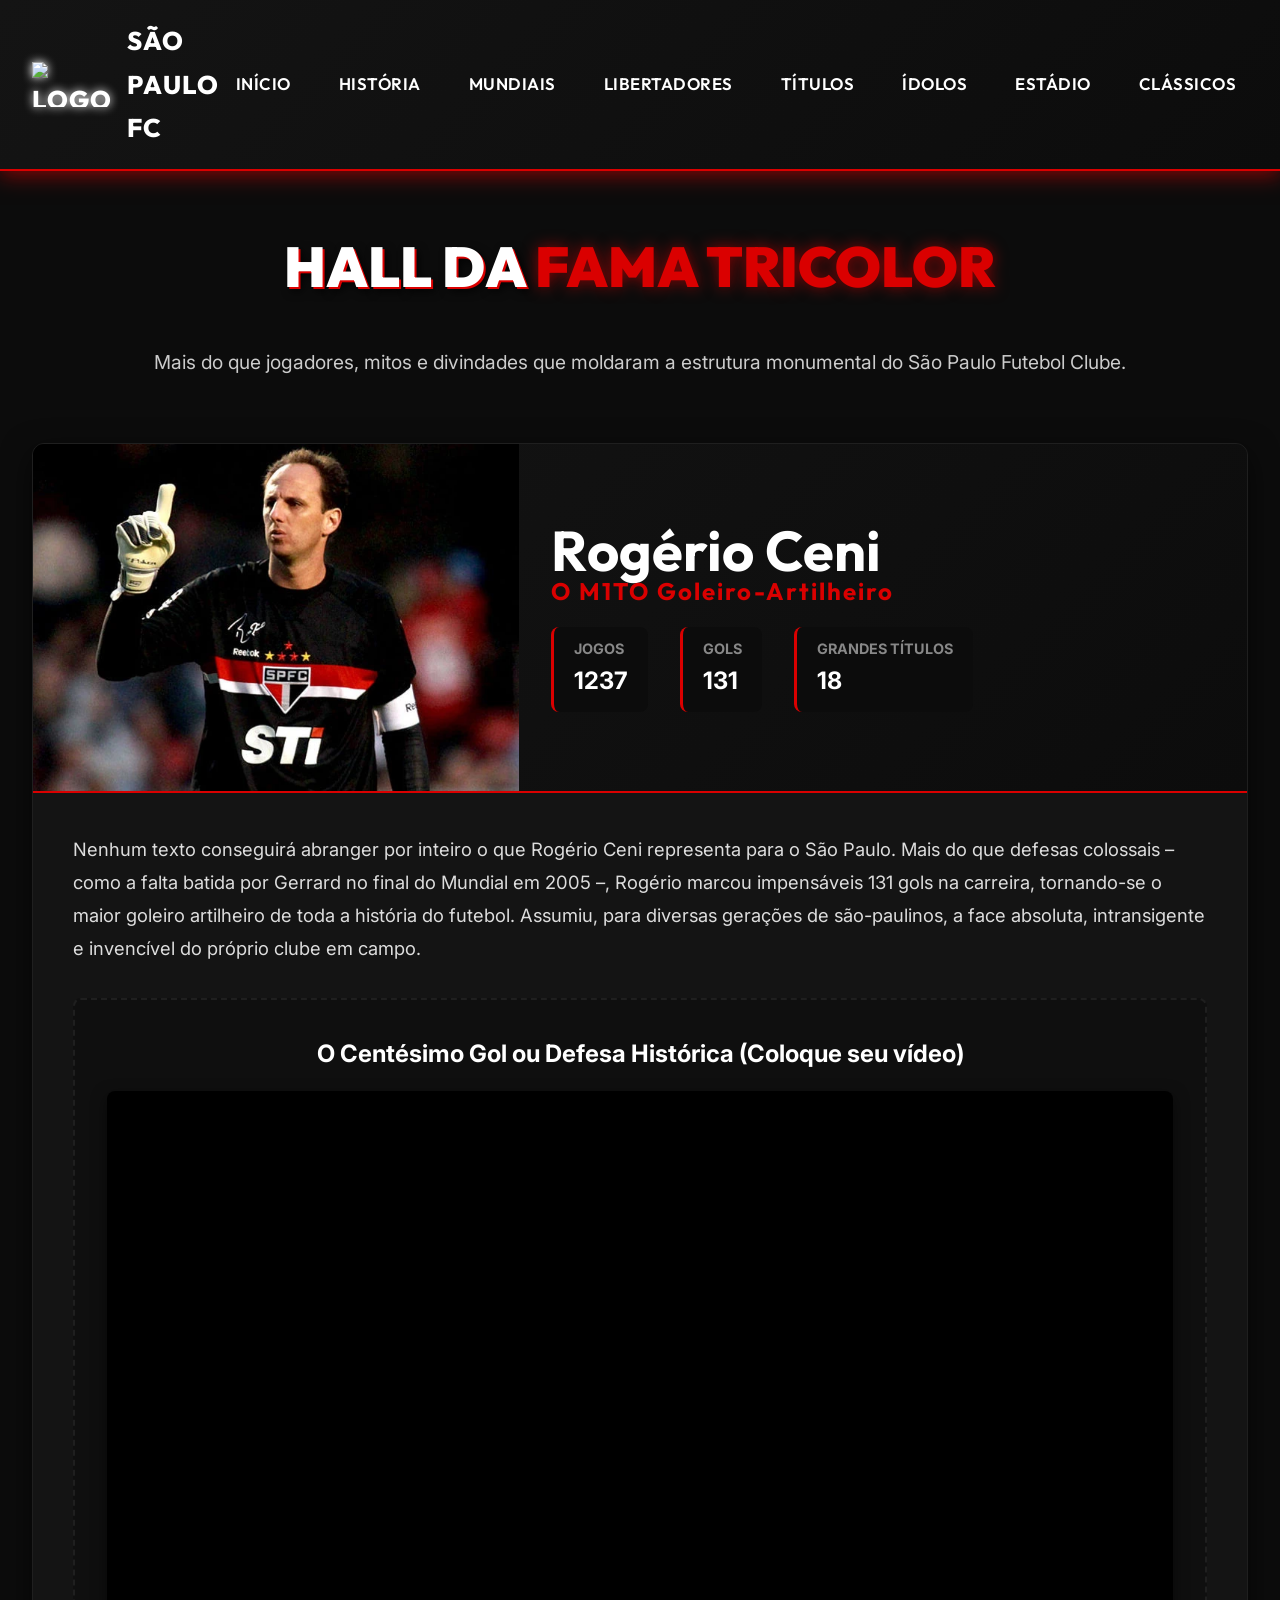
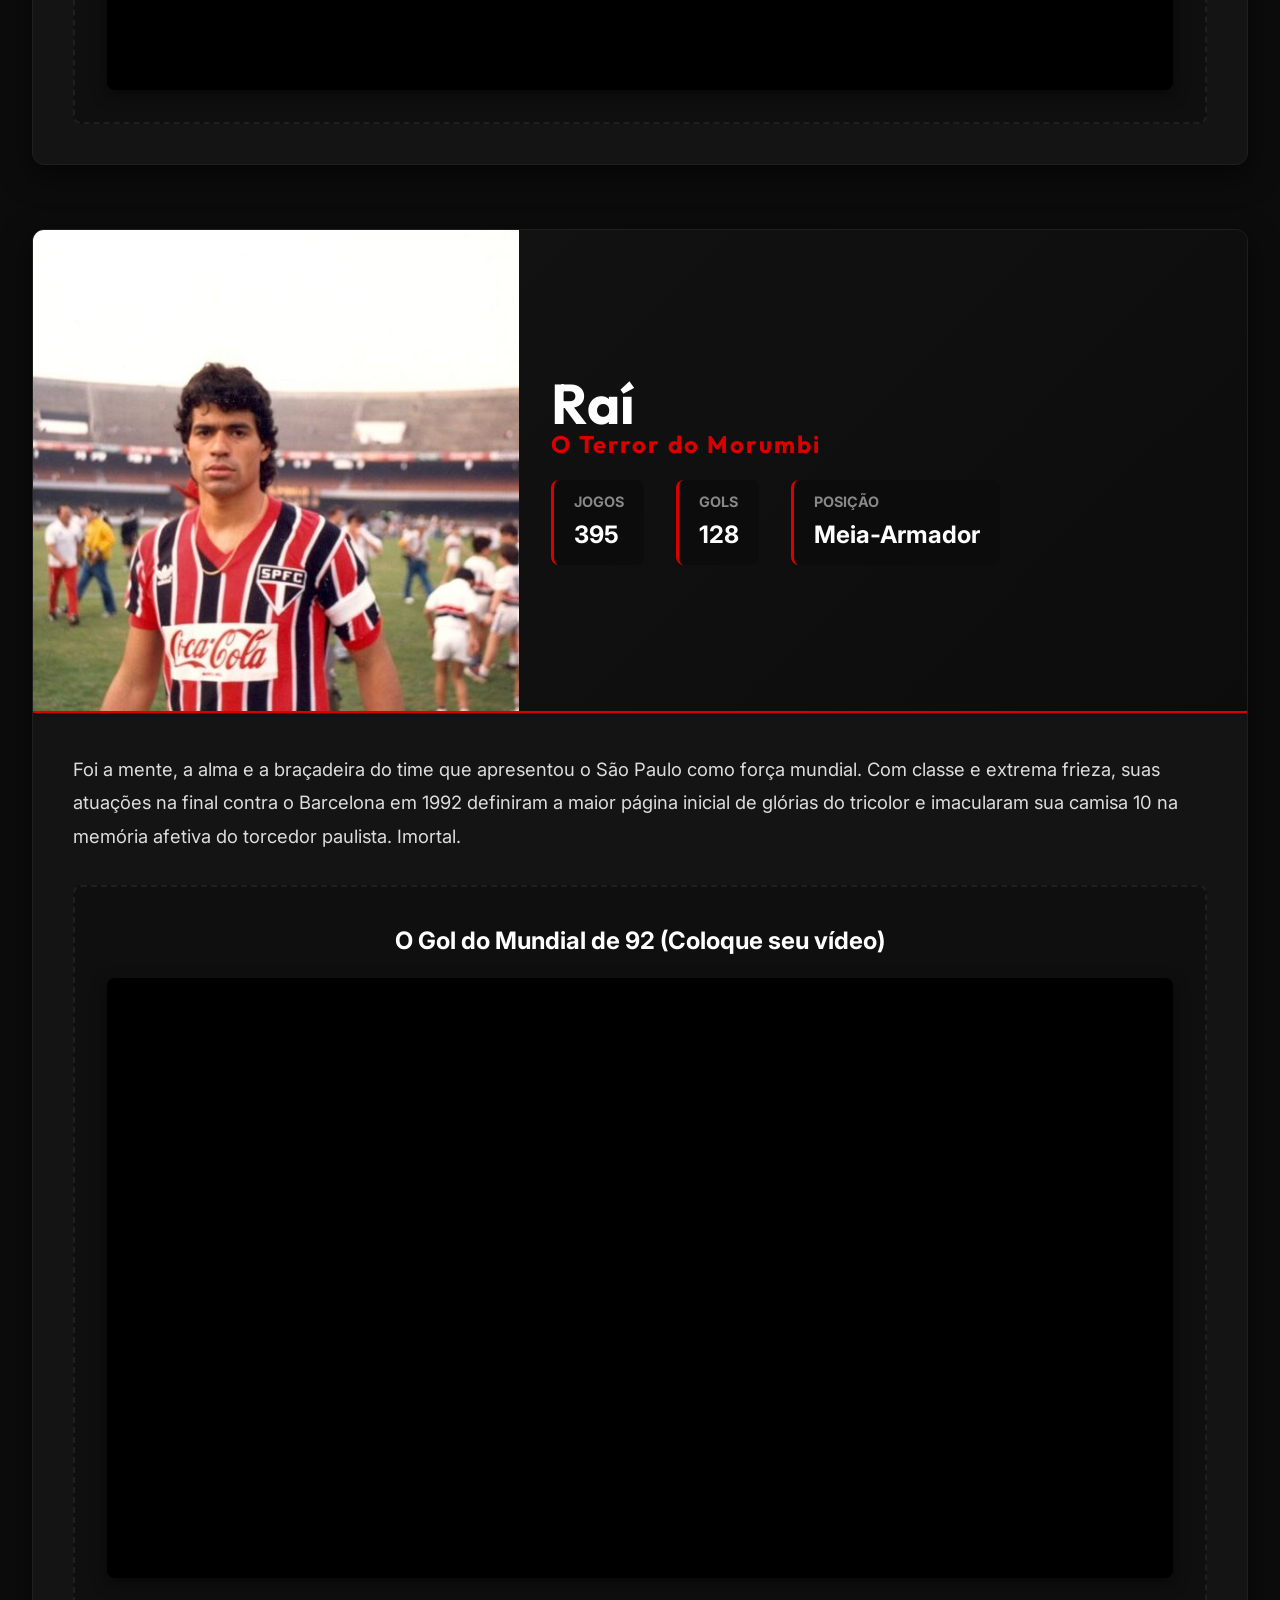
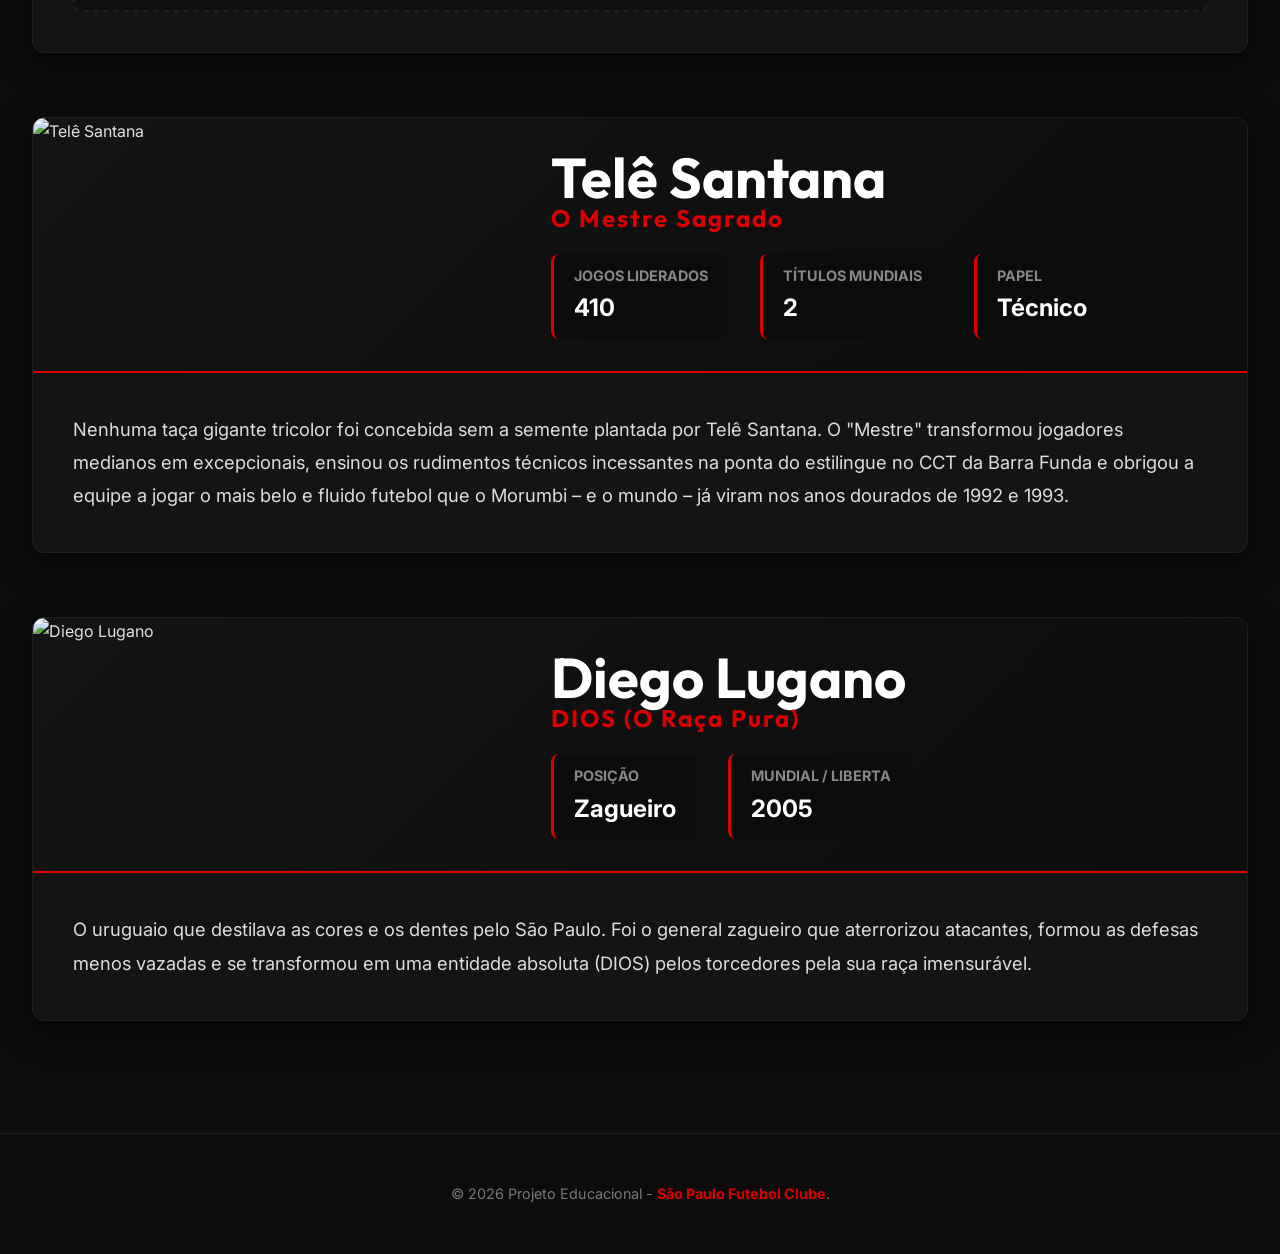
==== commit 099073b2: "teste" ====
--- a/idolos.html
+++ b/idolos.html
@@ -75,7 +75,7 @@
         <!-- TERROR DO MORUMBI -->
         <section class="idol-profile fade-in">
             <div class="idol-header">
-                <img class="idol-photo galeria-usuario" src="img/rai.jpg" alt="Raí">
+                <img class="idol-photo galeria-usuario" src="img/raí.jpg" alt="Raí">
                 <div class="idol-name-section">
                     <h2>Raí <span>O Terror do Morumbi</span></h2>
                     <div class="idol-stats">
